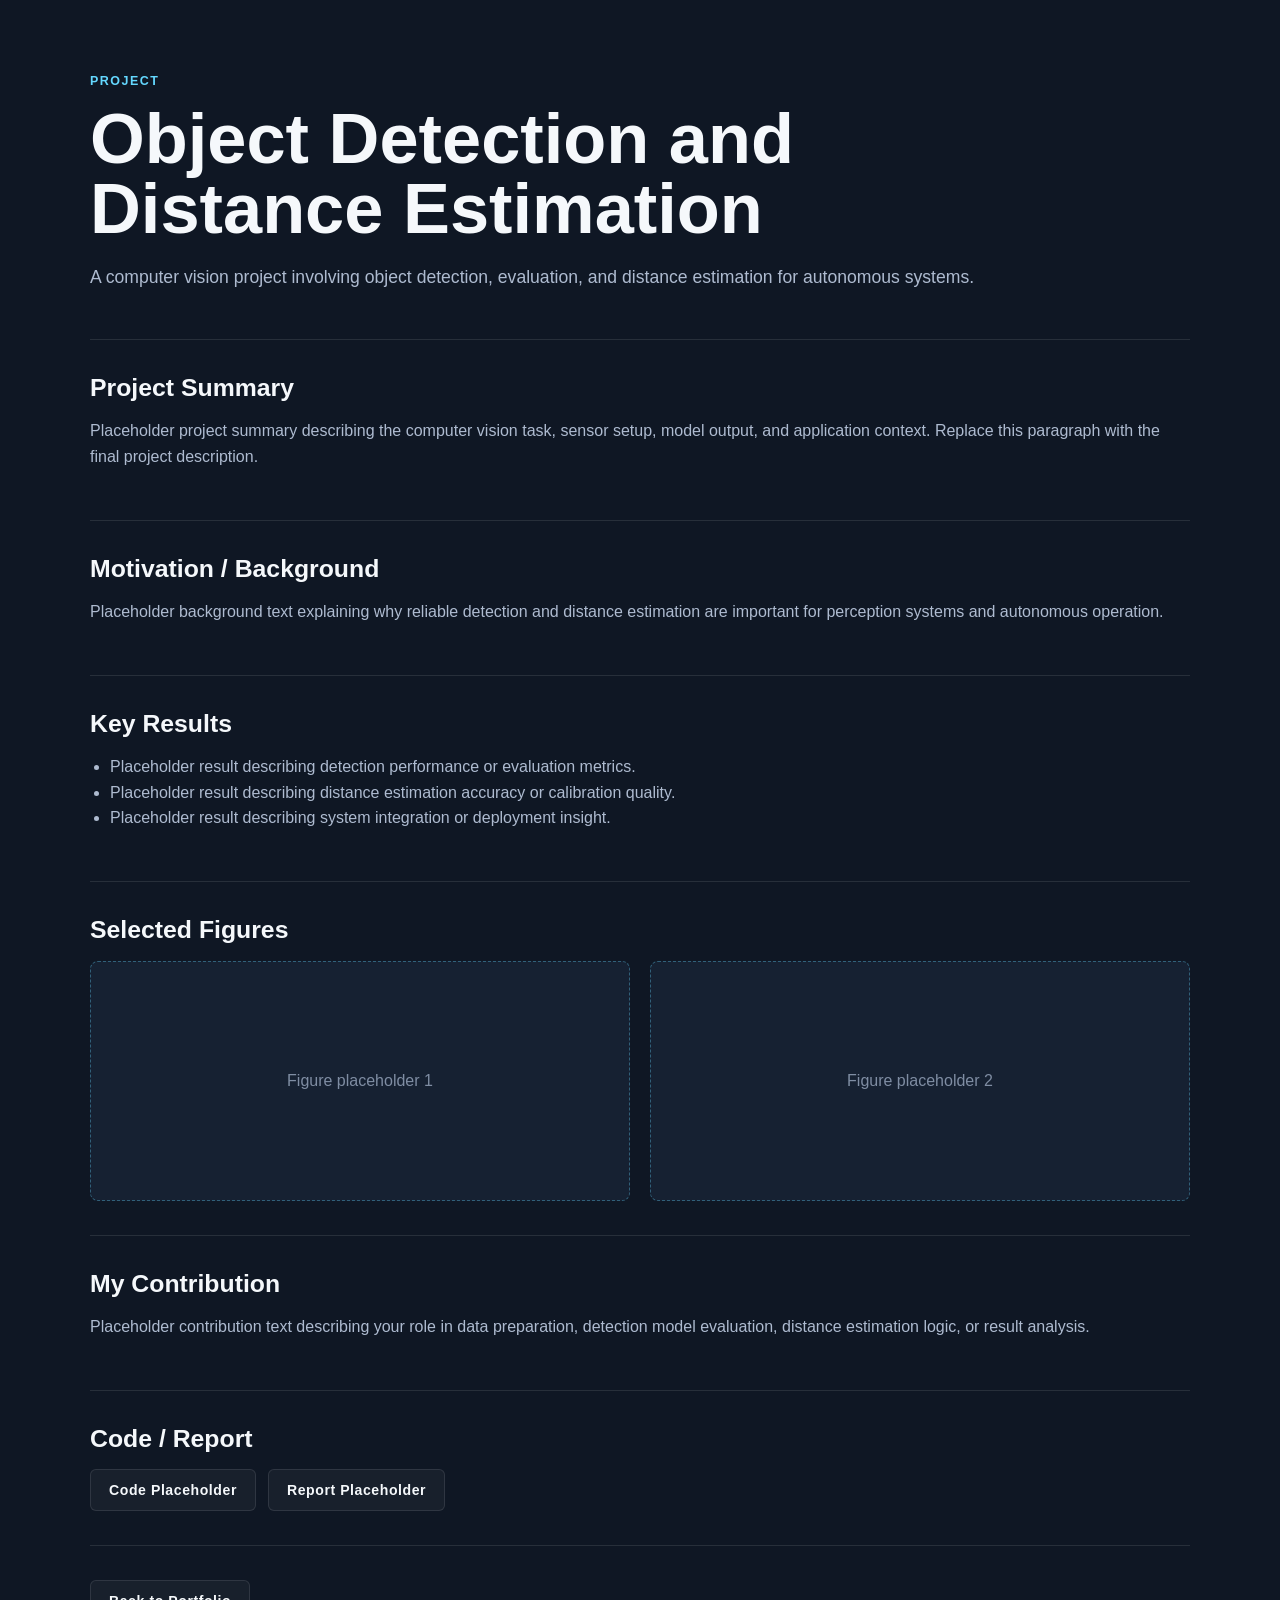
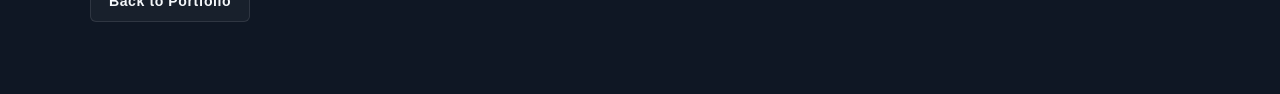
==== projects/dji.html @ 0df3f133 "Initial portfolio site" ====
<!DOCTYPE html>
<html lang="en">
<head>
  <meta charset="UTF-8">
  <meta name="viewport" content="width=device-width, initial-scale=1.0">
  <title>Object Detection and Distance Estimation | Runze Shi</title>
  <link rel="stylesheet" href="../style.css">
</head>
<body>
  <main class="project-page container">
    <header class="project-hero">
      <p class="eyebrow">Project</p>
      <h1>Object Detection and Distance Estimation</h1>
      <p class="project-summary">A computer vision project involving object detection, evaluation, and distance estimation for autonomous systems.</p>
    </header>

    <section class="detail-section">
      <h2>Project Summary</h2>
      <p>Placeholder project summary describing the computer vision task, sensor setup, model output, and application context. Replace this paragraph with the final project description.</p>
    </section>

    <section class="detail-section">
      <h2>Motivation / Background</h2>
      <p>Placeholder background text explaining why reliable detection and distance estimation are important for perception systems and autonomous operation.</p>
    </section>

    <section class="detail-section">
      <h2>Key Results</h2>
      <ul>
        <li>Placeholder result describing detection performance or evaluation metrics.</li>
        <li>Placeholder result describing distance estimation accuracy or calibration quality.</li>
        <li>Placeholder result describing system integration or deployment insight.</li>
      </ul>
    </section>

    <section class="detail-section">
      <h2>Selected Figures</h2>
      <div class="figure-grid">
        <div class="figure-placeholder">Figure placeholder 1</div>
        <div class="figure-placeholder">Figure placeholder 2</div>
      </div>
    </section>

    <section class="detail-section">
      <h2>My Contribution</h2>
      <p>Placeholder contribution text describing your role in data preparation, detection model evaluation, distance estimation logic, or result analysis.</p>
    </section>

    <section class="detail-section">
      <h2>Code / Report</h2>
      <div class="link-list">
        <a class="button" href="#">Code Placeholder</a>
        <a class="button" href="#">Report Placeholder</a>
      </div>
    </section>

    <footer class="footer-actions">
      <a class="back-link" href="../index.html">Back to Portfolio</a>
    </footer>
  </main>
</body>
</html>
---- style.css ----
:root {
  --bg: #0f1724;
  --bg-soft: #162132;
  --card: #1b293b;
  --card-hover: #213249;
  --text: #f5f8fb;
  --muted: #aebbd0;
  --subtle: #7f8da3;
  --accent: #64d8ff;
  --accent-strong: #38bdf8;
  --border: rgba(255, 255, 255, 0.1);
  --shadow: 0 18px 40px rgba(0, 0, 0, 0.28);
}

* {
  box-sizing: border-box;
}

html {
  scroll-behavior: smooth;
}

body {
  margin: 0;
  background: var(--bg);
  color: var(--text);
  font-family: Arial, Helvetica, sans-serif;
  line-height: 1.6;
}

a {
  color: inherit;
  text-decoration: none;
}

img {
  display: block;
  max-width: 100%;
}

.container {
  width: min(100% - 40px, 1100px);
  margin: 0 auto;
}

.site-header {
  background: linear-gradient(180deg, #101a29 0%, var(--bg) 100%);
  border-bottom: 1px solid var(--border);
}

.nav {
  display: flex;
  align-items: center;
  justify-content: space-between;
  min-height: 72px;
}

.nav-logo {
  color: var(--text);
  font-size: 1rem;
  font-weight: 700;
  letter-spacing: 0;
}

.nav-links {
  display: flex;
  gap: 22px;
  color: var(--muted);
  font-size: 0.95rem;
}

.nav-links a:hover,
.contact-links a:hover {
  color: var(--accent);
}

.hero {
  display: grid;
  grid-template-columns: minmax(0, 1fr) 280px;
  gap: 56px;
  align-items: center;
  padding: 84px 0 92px;
}

.eyebrow {
  margin: 0 0 12px;
  color: var(--accent);
  font-size: 0.78rem;
  font-weight: 700;
  letter-spacing: 0.12em;
  text-transform: uppercase;
}

h1,
h2,
h3,
p {
  overflow-wrap: anywhere;
}

h1 {
  margin: 0;
  font-size: clamp(3rem, 8vw, 5.8rem);
  line-height: 1;
  letter-spacing: 0;
}

h2 {
  margin: 0;
  font-size: clamp(1.7rem, 4vw, 2.5rem);
  line-height: 1.15;
  letter-spacing: 0;
}

h3 {
  margin: 0;
  font-size: 1.2rem;
  line-height: 1.3;
  letter-spacing: 0;
}

.subtitle {
  margin: 22px 0 4px;
  color: var(--text);
  font-size: 1.25rem;
  font-weight: 700;
}

.tagline {
  margin: 0;
  color: var(--muted);
  font-size: 1.05rem;
}

.button-row {
  display: flex;
  flex-wrap: wrap;
  gap: 12px;
  margin-top: 34px;
}

.button,
.details-button,
.back-link {
  display: inline-flex;
  align-items: center;
  justify-content: center;
  min-height: 42px;
  padding: 0 18px;
  border: 1px solid var(--border);
  border-radius: 6px;
  background: rgba(255, 255, 255, 0.04);
  color: var(--text);
  font-size: 0.88rem;
  font-weight: 700;
  letter-spacing: 0.04em;
  transition: transform 180ms ease, border-color 180ms ease, background 180ms ease;
}

.button:hover,
.details-button:hover,
.back-link:hover {
  transform: translateY(-2px);
  border-color: rgba(100, 216, 255, 0.65);
  background: rgba(100, 216, 255, 0.08);
}

.button.primary,
.details-button {
  background: var(--accent-strong);
  border-color: var(--accent-strong);
  color: #07111c;
}

.profile-image {
  width: 280px;
  aspect-ratio: 1;
  object-fit: cover;
  border: 1px solid var(--border);
  border-radius: 8px;
  box-shadow: var(--shadow);
}

.section {
  padding: 76px 0;
}

.section-heading {
  max-width: 760px;
  margin-bottom: 28px;
}

.about-text {
  max-width: 860px;
  margin: 0;
  color: var(--muted);
  font-size: 1.07rem;
}

.project-grid {
  display: grid;
  grid-template-columns: repeat(2, minmax(0, 1fr));
  gap: 28px;
}

.project-card {
  overflow: hidden;
  background: var(--card);
  border: 1px solid var(--border);
  border-radius: 8px;
  box-shadow: var(--shadow);
  transition: transform 180ms ease, background 180ms ease, border-color 180ms ease;
}

.project-card:hover {
  transform: translateY(-6px);
  background: var(--card-hover);
  border-color: rgba(100, 216, 255, 0.3);
}

.project-card img {
  width: 100%;
  aspect-ratio: 16 / 9;
  object-fit: cover;
  background: var(--bg-soft);
}

.project-card-body {
  padding: 24px;
}

.project-card-body p {
  min-height: 78px;
  margin: 12px 0 22px;
  color: var(--muted);
}

.contact-section {
  border-top: 1px solid var(--border);
}

.contact-links {
  display: flex;
  flex-wrap: wrap;
  gap: 16px;
}

.contact-links a {
  color: var(--muted);
  font-weight: 700;
}

.project-page {
  padding: 72px 0;
}

.project-hero {
  max-width: 900px;
  margin-bottom: 48px;
}

.project-hero h1 {
  margin-bottom: 18px;
  font-size: clamp(2.4rem, 7vw, 4.4rem);
}

.project-summary {
  color: var(--muted);
  font-size: 1.1rem;
}

.detail-section {
  padding: 34px 0;
  border-top: 1px solid var(--border);
}

.detail-section h2 {
  margin-bottom: 16px;
  font-size: 1.55rem;
}

.detail-section p,
.detail-section li {
  color: var(--muted);
}

.detail-section ul {
  padding-left: 20px;
}

.figure-grid {
  display: grid;
  grid-template-columns: repeat(2, minmax(0, 1fr));
  gap: 20px;
}

.figure-placeholder {
  display: grid;
  min-height: 240px;
  place-items: center;
  padding: 24px;
  background: var(--bg-soft);
  border: 1px dashed rgba(100, 216, 255, 0.35);
  border-radius: 8px;
  color: var(--subtle);
  text-align: center;
}

.link-list {
  display: flex;
  flex-wrap: wrap;
  gap: 12px;
}

.footer-actions {
  padding-top: 34px;
  border-top: 1px solid var(--border);
}

@media (max-width: 760px) {
  .container {
    width: min(100% - 28px, 1100px);
  }

  .nav {
    align-items: flex-start;
    flex-direction: column;
    gap: 14px;
    padding: 18px 0;
  }

  .nav-links {
    width: 100%;
    justify-content: space-between;
    gap: 12px;
  }

  .hero {
    grid-template-columns: 1fr;
    gap: 34px;
    padding: 54px 0 64px;
  }

  .profile-image {
    width: min(100%, 320px);
  }

  .section {
    padding: 54px 0;
  }

  .project-grid,
  .figure-grid {
    grid-template-columns: 1fr;
  }

  .project-card-body p {
    min-height: 0;
  }

  .button,
  .details-button,
  .back-link {
    width: 100%;
  }

  .button-row,
  .link-list {
    width: 100%;
  }
}
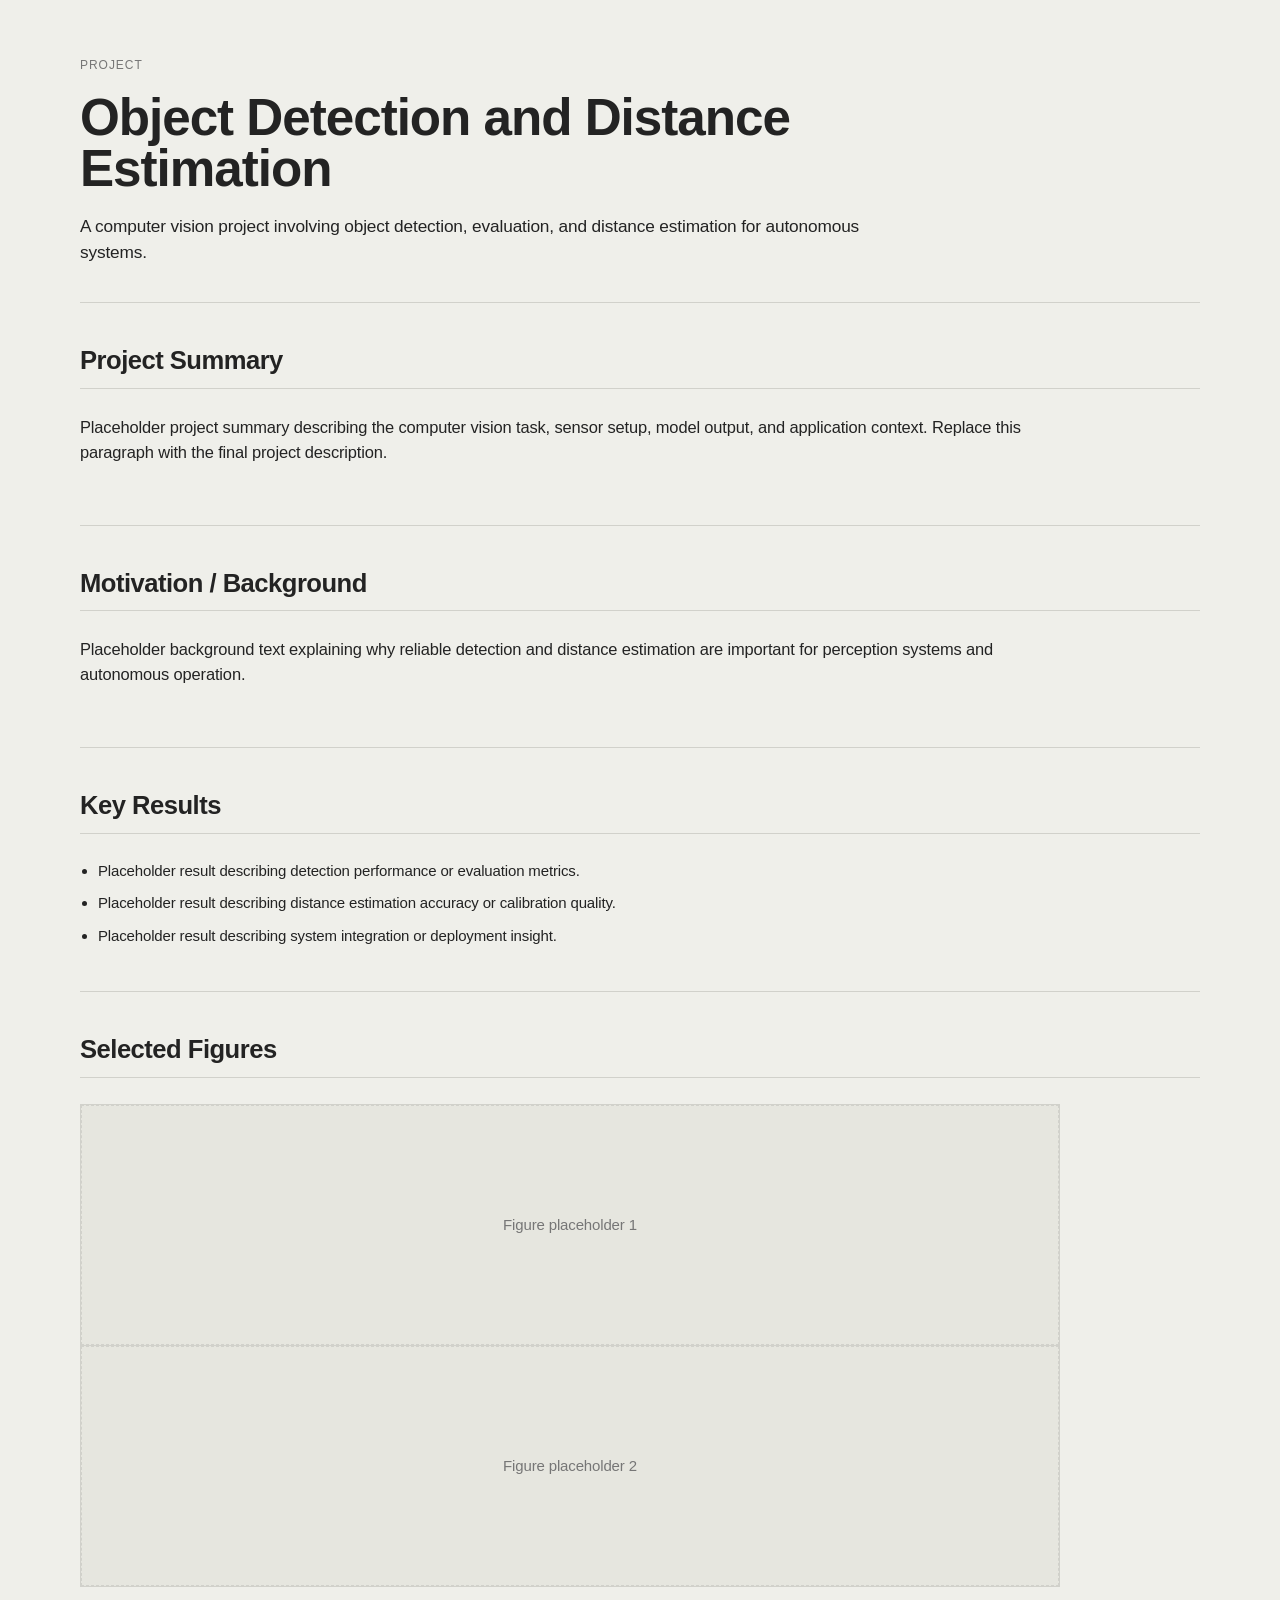
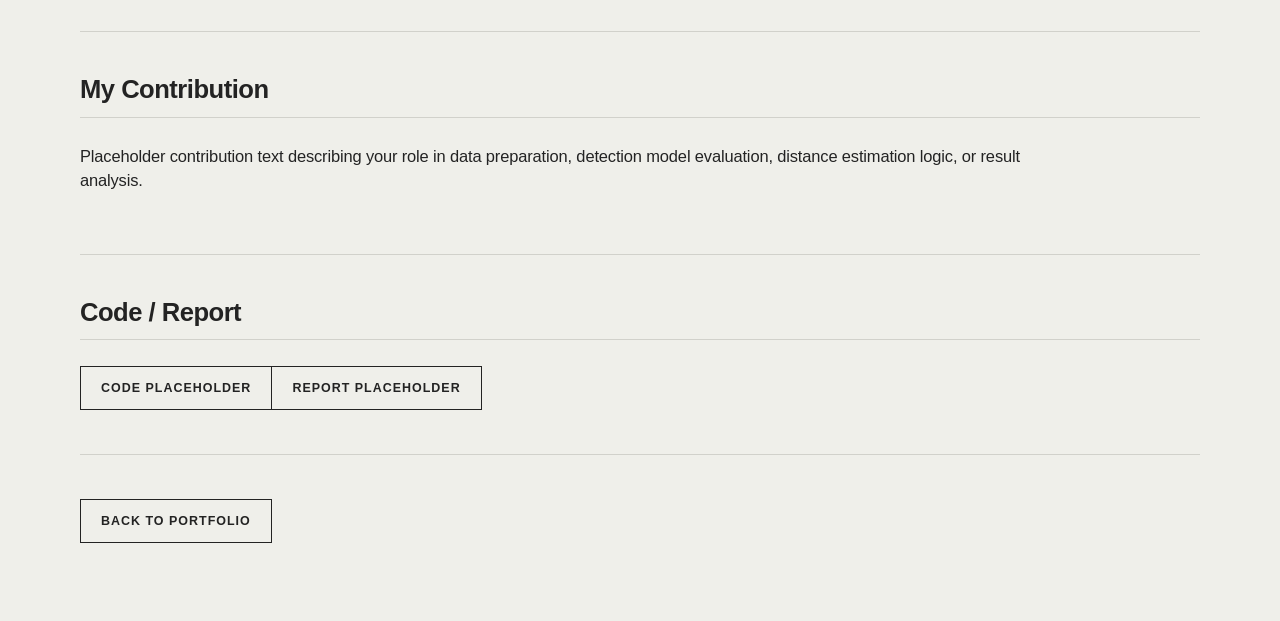
==== commit 34bc7ffc: "Add GoatCounter analytics" ====
--- a/projects/dji.html
+++ b/projects/dji.html
@@ -5,6 +5,7 @@
   <meta name="viewport" content="width=device-width, initial-scale=1.0">
   <title>Object Detection and Distance Estimation | Runze Shi</title>
   <link rel="stylesheet" href="../style.css">
+  <script data-goatcounter="https://runze-fox.goatcounter.com/count" async src="//gc.zgo.at/count.js"></script>
 </head>
 <body>
   <main class="project-page container">
@@ -49,8 +50,8 @@
     <section class="detail-section">
       <h2>Code / Report</h2>
       <div class="link-list">
-        <a class="button" href="#">Code Placeholder</a>
-        <a class="button" href="#">Report Placeholder</a>
+        <a class="button" href="#" data-goatcounter-click="dji-code-placeholder">Code Placeholder</a>
+        <a class="button" href="#" data-goatcounter-click="dji-report-placeholder">Report Placeholder</a>
       </div>
     </section>
 
--- a/style.css
+++ b/style.css
@@ -1,19 +1,28 @@
 :root {
-  --bg: #0f1724;
-  --bg-soft: #162132;
-  --card: #1b293b;
-  --card-hover: #213249;
-  --text: #f5f8fb;
-  --muted: #aebbd0;
-  --subtle: #7f8da3;
-  --accent: #64d8ff;
-  --accent-strong: #38bdf8;
-  --border: rgba(255, 255, 255, 0.1);
-  --shadow: 0 18px 40px rgba(0, 0, 0, 0.28);
+  --braun-bg: #EFEFEA;
+  --braun-surface: #E6E6DF;
+  --braun-text-main: #232323;
+  --braun-text-muted: #767676;
+  --braun-border: #D1D1CB;
+  --braun-accent-yellow: #FFCC00;
+
+  --bg: var(--braun-bg);
+  --bg-soft: var(--braun-surface);
+  --card: var(--braun-bg);
+  --card-hover: #E7E7E7;
+  --text: var(--braun-text-main);
+  --muted: var(--braun-text-muted);
+  --subtle: var(--braun-text-muted);
+  --accent: var(--braun-accent-yellow);
+  --accent-strong: var(--braun-text-main);
+  --border: var(--braun-border);
+  --shadow: none;
 }
 
 * {
   box-sizing: border-box;
+  border-radius: 0 !important;
+  box-shadow: none !important;
 }
 
 html {
@@ -22,15 +31,18 @@
 
 body {
   margin: 0;
-  background: var(--bg);
-  color: var(--text);
-  font-family: Arial, Helvetica, sans-serif;
-  line-height: 1.6;
+  background: var(--braun-bg);
+  color: var(--braun-text-main);
+  font-family: "Inter", "Helvetica Neue", Arial, sans-serif;
+  font-size: 15px;
+  line-height: 1.5;
+  letter-spacing: -0.01em;
 }
 
 a {
   color: inherit;
   text-decoration: none;
+  transition: all 0.1s ease;
 }
 
 img {
@@ -39,55 +51,72 @@
 }
 
 .container {
-  width: min(100% - 40px, 1100px);
+  width: min(100% - 48px, 1120px);
   margin: 0 auto;
 }
 
 .site-header {
-  background: linear-gradient(180deg, #101a29 0%, var(--bg) 100%);
-  border-bottom: 1px solid var(--border);
+  background: var(--braun-bg);
+  border-bottom: 1px solid var(--braun-border);
 }
 
 .nav {
   display: flex;
   align-items: center;
   justify-content: space-between;
-  min-height: 72px;
+  min-height: 62px;
+  border-bottom: 1px solid var(--braun-border);
 }
 
 .nav-logo {
-  color: var(--text);
+  color: var(--braun-text-main);
   font-size: 1rem;
   font-weight: 700;
-  letter-spacing: 0;
+  letter-spacing: -0.02em;
 }
 
 .nav-links {
   display: flex;
-  gap: 22px;
-  color: var(--muted);
-  font-size: 0.95rem;
+  gap: 0;
+  color: var(--braun-text-muted);
+  font-size: 0.78rem;
+  font-weight: 500;
+  letter-spacing: 0.08em;
+  text-transform: uppercase;
+}
+
+.nav-links a {
+  display: inline-flex;
+  align-items: center;
+  min-height: 36px;
+  padding: 0 14px;
+  border-left: 1px solid var(--braun-border);
+}
+
+.nav-links a:last-child {
+  border-right: 1px solid var(--braun-border);
 }
 
 .nav-links a:hover,
 .contact-links a:hover {
-  color: var(--accent);
+  background: var(--braun-accent-yellow);
+  color: #000;
 }
 
 .hero {
   display: grid;
-  grid-template-columns: minmax(0, 1fr) 280px;
+  grid-template-columns: minmax(0, 1fr) 220px;
   gap: 56px;
-  align-items: center;
-  padding: 84px 0 92px;
+  align-items: end;
+  padding: 72px 0 68px;
 }
 
 .eyebrow {
-  margin: 0 0 12px;
-  color: var(--accent);
-  font-size: 0.78rem;
-  font-weight: 700;
-  letter-spacing: 0.12em;
+  margin: 0 0 18px;
+  color: var(--braun-text-muted);
+  font-size: 0.75rem;
+  font-weight: 500;
+  letter-spacing: 0.08em;
   text-transform: uppercase;
 }
 
@@ -98,45 +127,110 @@
   overflow-wrap: anywhere;
 }
 
+h1,
+h2,
+h3 {
+  color: var(--braun-text-main);
+  font-weight: 700;
+  letter-spacing: -0.02em;
+}
+
 h1 {
   margin: 0;
   font-size: clamp(3rem, 8vw, 5.8rem);
-  line-height: 1;
-  letter-spacing: 0;
+  line-height: 0.94;
 }
 
 h2 {
   margin: 0;
-  font-size: clamp(1.7rem, 4vw, 2.5rem);
-  line-height: 1.15;
-  letter-spacing: 0;
+  font-size: clamp(1.35rem, 2.4vw, 2.1rem);
+  line-height: 1.05;
 }
 
 h3 {
   margin: 0;
-  font-size: 1.2rem;
-  line-height: 1.3;
-  letter-spacing: 0;
+  font-size: 1.35rem;
+  line-height: 1.12;
 }
 
 .subtitle {
-  margin: 22px 0 4px;
-  color: var(--text);
-  font-size: 1.25rem;
+  max-width: 720px;
+  margin: 26px 0 6px;
+  color: var(--braun-text-main);
+  font-size: 1.08rem;
   font-weight: 700;
 }
 
 .tagline {
-  margin: 0;
-  color: var(--muted);
-  font-size: 1.05rem;
+  max-width: 720px;
+  margin: 0;
+  color: var(--braun-text-muted);
+  font-size: 1rem;
 }
 
 .button-row {
   display: flex;
   flex-wrap: wrap;
-  gap: 12px;
-  margin-top: 34px;
+  gap: 0;
+  margin-top: 30px;
+}
+
+.resume-menu {
+  position: relative;
+  display: inline-flex;
+  z-index: 5;
+}
+
+.resume-trigger {
+  cursor: default;
+}
+
+.resume-options {
+  position: absolute;
+  top: calc(100% - 1px);
+  left: 0;
+  display: grid;
+  min-width: 250px;
+  visibility: hidden;
+  opacity: 0;
+  pointer-events: none;
+  background: var(--braun-bg);
+  border: 1px solid var(--braun-text-main);
+  transition: all 0.1s ease;
+}
+
+.resume-options a {
+  display: flex;
+  align-items: center;
+  min-height: 42px;
+  padding: 0 16px;
+  border-bottom: 1px solid var(--braun-border);
+  color: var(--braun-text-main);
+  font-size: 0.76rem;
+  font-weight: 700;
+  letter-spacing: 0.06em;
+  text-transform: uppercase;
+  white-space: nowrap;
+}
+
+.resume-options a:last-child {
+  border-bottom: 0;
+}
+
+.resume-menu:hover .resume-options,
+.resume-menu:focus-within .resume-options {
+  visibility: visible;
+  opacity: 1;
+  pointer-events: auto;
+}
+
+.resume-menu:hover .resume-trigger,
+.resume-menu:focus-within .resume-trigger,
+.resume-options a:hover,
+.resume-options a:focus {
+  background: var(--braun-accent-yellow);
+  border-color: var(--braun-accent-yellow);
+  color: #000;
 }
 
 .button,
@@ -145,153 +239,266 @@
   display: inline-flex;
   align-items: center;
   justify-content: center;
-  min-height: 42px;
-  padding: 0 18px;
-  border: 1px solid var(--border);
-  border-radius: 6px;
-  background: rgba(255, 255, 255, 0.04);
-  color: var(--text);
-  font-size: 0.88rem;
+  min-height: 44px;
+  padding: 0 20px;
+  border: 1px solid var(--braun-text-main);
+  background: transparent;
+  color: var(--braun-text-main);
+  font-size: 0.78rem;
   font-weight: 700;
-  letter-spacing: 0.04em;
-  transition: transform 180ms ease, border-color 180ms ease, background 180ms ease;
+  letter-spacing: 0.08em;
+  text-transform: uppercase;
+  transition: all 0.1s ease;
+}
+
+.button+.button,
+.resume-menu+.button,
+.link-list .button+.button {
+  margin-left: -1px;
 }
 
 .button:hover,
-.details-button:hover,
 .back-link:hover {
-  transform: translateY(-2px);
-  border-color: rgba(100, 216, 255, 0.65);
-  background: rgba(100, 216, 255, 0.08);
+  background: var(--braun-text-main);
+  color: var(--braun-bg);
 }
 
 .button.primary,
 .details-button {
-  background: var(--accent-strong);
-  border-color: var(--accent-strong);
-  color: #07111c;
+  background: var(--braun-text-main);
+  border-color: var(--braun-text-main);
+  color: var(--braun-bg);
+}
+
+.button.primary:hover,
+.details-button:hover {
+  background: var(--braun-accent-yellow);
+  border-color: var(--braun-accent-yellow);
+  color: #000;
 }
 
 .profile-image {
-  width: 280px;
+  width: 220px;
   aspect-ratio: 1;
   object-fit: cover;
-  border: 1px solid var(--border);
-  border-radius: 8px;
-  box-shadow: var(--shadow);
+  object-position: center 42%;
+  border: 1px solid var(--braun-border);
+  border-radius: 50% !important;
+  filter: grayscale(10%) contrast(105%);
 }
 
 .section {
-  padding: 76px 0;
+  padding: 64px 0;
+  border-top: 1px solid var(--braun-border);
 }
 
 .section-heading {
-  max-width: 760px;
-  margin-bottom: 28px;
+  max-width: 860px;
+  margin-bottom: 30px;
+}
+
+.section-heading h2 {
+  white-space: nowrap;
 }
 
 .about-text {
   max-width: 860px;
   margin: 0;
-  color: var(--muted);
-  font-size: 1.07rem;
+  color: var(--braun-text-muted);
+  font-size: 1rem;
 }
 
 .project-grid {
   display: grid;
   grid-template-columns: repeat(2, minmax(0, 1fr));
   gap: 28px;
+  background: transparent;
+  border: 0;
 }
 
 .project-card {
   overflow: hidden;
-  background: var(--card);
-  border: 1px solid var(--border);
-  border-radius: 8px;
-  box-shadow: var(--shadow);
-  transition: transform 180ms ease, background 180ms ease, border-color 180ms ease;
+  background: var(--braun-bg);
+  border: 1px solid var(--braun-border);
+  transition: all 0.1s ease;
 }
 
 .project-card:hover {
-  transform: translateY(-6px);
-  background: var(--card-hover);
-  border-color: rgba(100, 216, 255, 0.3);
+  background: var(--braun-surface);
 }
 
 .project-card img {
   width: 100%;
-  aspect-ratio: 16 / 9;
+  height: 210px;
   object-fit: cover;
-  background: var(--bg-soft);
+  background: var(--braun-surface);
+  border-bottom: 1px solid var(--braun-border);
+  filter: grayscale(10%) contrast(105%);
 }
 
 .project-card-body {
-  padding: 24px;
+  padding: 34px 36px 36px;
+}
+
+.project-card-body h3 {
+  font-size: 1.05rem;
+  line-height: 1.25;
+  letter-spacing: 0.04em;
+  text-transform: uppercase;
 }
 
 .project-card-body p {
   min-height: 78px;
-  margin: 12px 0 22px;
-  color: var(--muted);
+  margin: 16px 0 28px;
+  color: var(--braun-text-muted);
+  font-size: 0.92rem;
+  font-weight: 400;
+  line-height: 1.62;
+}
+
+.project-card .details-button {
+  min-height: 38px;
+  padding: 0 16px;
+  border: 1px solid var(--braun-text-main);
+  background: var(--braun-text-main);
+  color: var(--braun-bg);
+  font-size: 0.8rem;
+  letter-spacing: 0.06em;
+}
+
+.project-card .details-button::after {
+  content: "";
+}
+
+.project-card .details-button:hover {
+  background: var(--braun-accent-yellow);
+  border-color: var(--braun-accent-yellow);
+  color: #000;
 }
 
 .contact-section {
-  border-top: 1px solid var(--border);
+  border-top: 1px solid var(--braun-border);
 }
 
 .contact-links {
+  display: grid;
+  gap: 0;
+  max-width: 760px;
+  border: 1px solid var(--braun-border);
+}
+
+.contact-link {
   display: flex;
-  flex-wrap: wrap;
+  align-items: center;
   gap: 16px;
-}
-
-.contact-links a {
-  color: var(--muted);
+  min-height: 52px;
+  padding: 0 18px;
+  background: var(--braun-bg);
+  border-bottom: 1px solid var(--braun-border);
+  color: var(--braun-text-main);
   font-weight: 700;
+  transition: all 0.1s ease;
+}
+
+.contact-link:last-child {
+  border-bottom: 0;
+}
+
+.contact-link:hover {
+  background: var(--braun-accent-yellow);
+  color: #000;
+}
+
+.contact-icon {
+  flex: 0 0 22px;
+  width: 22px;
+  height: 22px;
+  fill: currentColor;
+}
+
+.contact-link span {
+  overflow-wrap: anywhere;
 }
 
 .project-page {
-  padding: 72px 0;
+  padding: 56px 0 78px;
 }
 
 .project-hero {
   max-width: 900px;
-  margin-bottom: 48px;
+  margin-bottom: 36px;
 }
 
 .project-hero h1 {
-  margin-bottom: 18px;
-  font-size: clamp(2.4rem, 7vw, 4.4rem);
+  margin-bottom: 20px;
+  font-size: clamp(2rem, 4vw, 3.5rem);
+  line-height: 1;
 }
 
 .project-summary {
-  color: var(--muted);
-  font-size: 1.1rem;
+  max-width: 820px;
+  color: var(--braun-text-main);
+  font-size: 1.08rem;
 }
 
 .detail-section {
-  padding: 34px 0;
-  border-top: 1px solid var(--border);
+  padding: 44px 0;
+  border-top: 1px solid var(--braun-border);
 }
 
 .detail-section h2 {
-  margin-bottom: 16px;
-  font-size: 1.55rem;
+  margin: 0 0 26px;
+  padding-bottom: 14px;
+  border-bottom: 1px solid var(--braun-border);
+  font-size: clamp(1.2rem, 2vw, 1.75rem);
+  line-height: 1.04;
+}
+
+.detail-section> :not(h2) {
+  max-width: 980px;
 }
 
 .detail-section p,
 .detail-section li {
-  color: var(--muted);
+  color: var(--braun-text-main);
+}
+
+.detail-section p {
+  margin-top: 0;
+  max-width: 980px;
+  font-size: 1.03rem;
 }
 
 .detail-section ul {
-  padding-left: 20px;
+  max-width: 980px;
+  margin: 0;
+  padding-left: 18px;
+}
+
+.detail-section li+li {
+  margin-top: 10px;
 }
 
 .figure-grid {
   display: grid;
+  grid-template-columns: 1fr;
+  gap: 1px;
+  background: var(--braun-border);
+  border: 1px solid var(--braun-border);
+}
+
+.paper-figure-grid {
   grid-template-columns: repeat(2, minmax(0, 1fr));
-  gap: 20px;
+}
+
+.paper-figure-grid .wide {
+  grid-column: 1 / -1;
+}
+
+.standalone-figure {
+  max-width: 980px;
+  margin: 0;
+  border: 1px solid var(--braun-border);
 }
 
 .figure-placeholder {
@@ -299,27 +506,94 @@
   min-height: 240px;
   place-items: center;
   padding: 24px;
-  background: var(--bg-soft);
-  border: 1px dashed rgba(100, 216, 255, 0.35);
-  border-radius: 8px;
-  color: var(--subtle);
+  background: var(--braun-surface);
+  border: 1px dashed var(--braun-border);
+  color: var(--braun-text-muted);
   text-align: center;
+}
+
+.figure-card {
+  overflow: hidden;
+  margin: 0;
+  background: var(--braun-bg);
+  border: 0;
+}
+
+.figure-card img {
+  width: 100%;
+  aspect-ratio: 16 / 9;
+  object-fit: contain;
+  background: #F5F2EA;
+  border-bottom: 1px solid var(--braun-border);
+  filter: grayscale(10%) contrast(105%);
+}
+
+.figure-card video {
+  display: block;
+  width: 100%;
+  aspect-ratio: 16 / 9;
+  background: #0B0B0E;
+  border-bottom: 1px solid var(--braun-border);
+}
+
+.figure-card figcaption {
+  padding: 18px 20px;
+  color: var(--braun-text-main);
+  font-size: 0.95rem;
+}
+
+.project-note {
+  padding: 16px 18px;
+  background: var(--braun-surface);
+  border-left: 4px solid var(--braun-accent-yellow);
+}
+
+.stats-table {
+  width: 100%;
+  max-width: 980px;
+  margin: 0 0 28px;
+  border-collapse: collapse;
+  background: var(--braun-bg);
+  border: 1px solid var(--braun-border);
+  font-size: 0.92rem;
+}
+
+.stats-table th,
+.stats-table td {
+  padding: 14px 16px;
+  border: 1px solid var(--braun-border);
+  text-align: left;
+  vertical-align: top;
+}
+
+.stats-table th {
+  background: var(--braun-surface);
+  color: var(--braun-text-main);
+  font-size: 0.74rem;
+  font-weight: 700;
+  letter-spacing: 0.08em;
+  text-transform: uppercase;
+}
+
+.stats-table td {
+  color: var(--braun-text-main);
+  line-height: 1.45;
 }
 
 .link-list {
   display: flex;
   flex-wrap: wrap;
-  gap: 12px;
+  gap: 0;
 }
 
 .footer-actions {
-  padding-top: 34px;
-  border-top: 1px solid var(--border);
+  padding-top: 44px;
+  border-top: 1px solid var(--braun-border);
 }
 
 @media (max-width: 760px) {
   .container {
-    width: min(100% - 28px, 1100px);
+    width: min(100% - 28px, 1120px);
   }
 
   .nav {
@@ -331,22 +605,41 @@
 
   .nav-links {
     width: 100%;
-    justify-content: space-between;
-    gap: 12px;
+    display: grid;
+    grid-template-columns: repeat(3, 1fr);
+  }
+
+  .nav-links a {
+    justify-content: center;
+    border: 1px solid var(--braun-border);
+    border-right: 0;
+  }
+
+  .nav-links a:last-child {
+    border-right: 1px solid var(--braun-border);
   }
 
   .hero {
     grid-template-columns: 1fr;
-    gap: 34px;
-    padding: 54px 0 64px;
+    gap: 32px;
+    align-items: start;
+    padding: 52px 0 58px;
   }
 
   .profile-image {
-    width: min(100%, 320px);
+    width: min(100%, 240px);
   }
 
   .section {
-    padding: 54px 0;
+    padding: 52px 0;
+  }
+
+  .section-heading h2 {
+    white-space: normal;
+  }
+
+  .about-text {
+    margin-left: 0;
   }
 
   .project-grid,
@@ -354,18 +647,53 @@
     grid-template-columns: 1fr;
   }
 
+  .paper-figure-grid .wide {
+    grid-column: auto;
+  }
+
+  .stats-table {
+    display: block;
+    overflow-x: auto;
+    white-space: nowrap;
+  }
+
   .project-card-body p {
     min-height: 0;
   }
 
   .button,
-  .details-button,
   .back-link {
     width: 100%;
+  }
+
+  .button+.button,
+  .link-list .button+.button {
+    margin-left: 0;
+    margin-top: -1px;
   }
 
   .button-row,
   .link-list {
     width: 100%;
   }
-}
+
+  .resume-menu {
+    width: 100%;
+    display: grid;
+  }
+
+  .resume-options {
+    position: static;
+    display: none;
+    min-width: 0;
+    width: 100%;
+    margin-top: -1px;
+    visibility: visible;
+    opacity: 1;
+  }
+
+  .resume-menu:hover .resume-options,
+  .resume-menu:focus-within .resume-options {
+    display: grid;
+  }
+}
